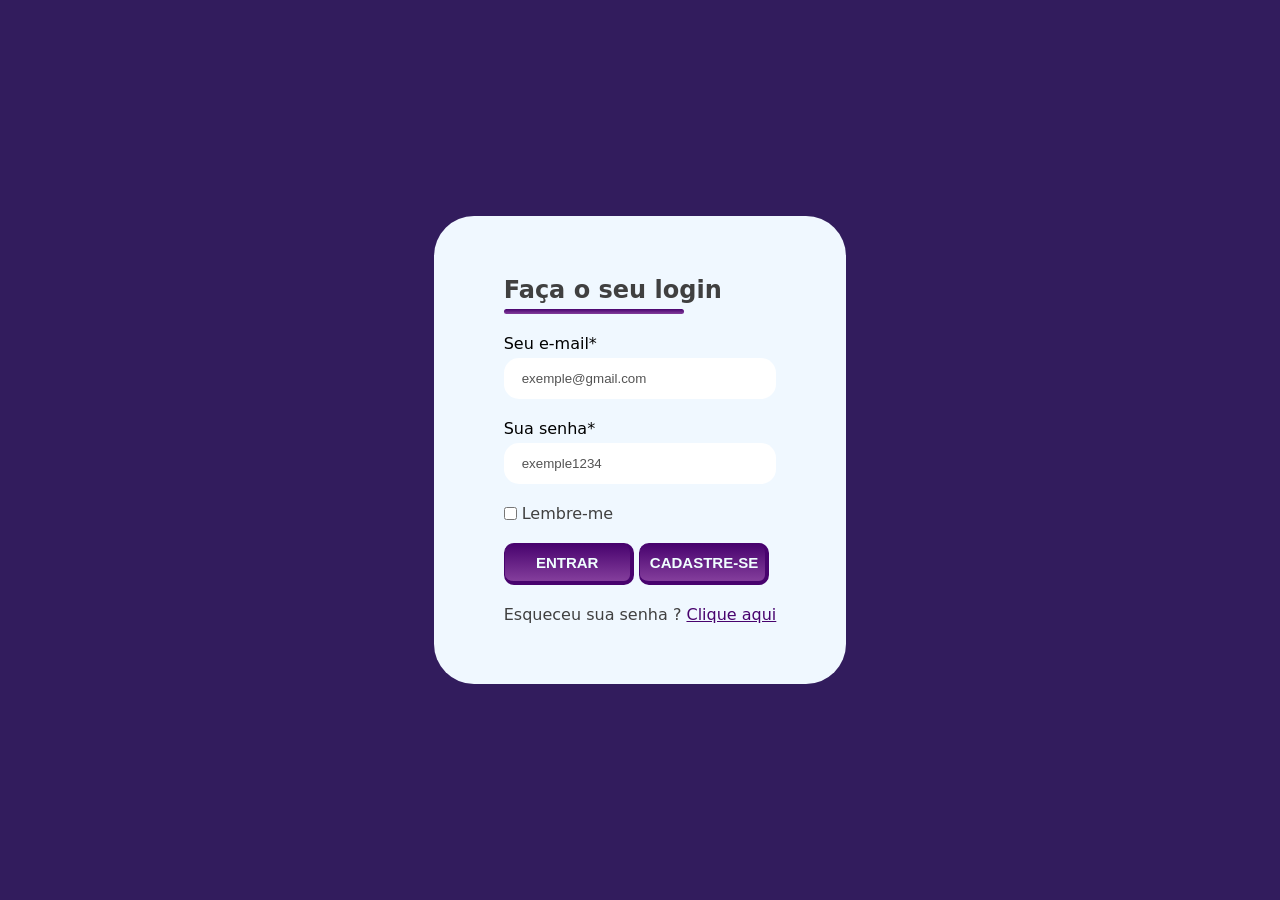
==== index.html @ a7edebd4 "version 0.07" ====
<!DOCTYPE html>
<html lang="pt-br">
<head>
    <meta charset="UTF-8">
    <meta name="viewport" content="width=device-width, initial-scale=1.0">
    <link rel="stylesheet" href="style.css">
    <title>Página de login</title>
</head>
<body>

    <form id="formulario" novalidate>
        <div class="titulo">
            <h1>Faça o seu login</h1>
            <div class="barra-horizontal">
        </div>
        </div>


        <div class="campo-input">
            <label for="email" >Seu e-mail* </label>
            <input type="text" id="email" placeholder="exemple@gmail.com" >
            <p id="mensagem-email"></p>

        </div>

        <div class="campo-input">
            <label for="password" >Sua senha* </label>
            <input maxlength="10" type="password" id="senha" placeholder="exemple1234" >
            <p id="mensagem-senha"></p>
        </div>
        <div class="lembrar-me">
            <input class="checkbox" type="checkbox">
            <p>Lembre-me </p>
        </div>
        <div id="mensagem"></div>
        <div class="butao">
        <button  type="submit">Entrar</button>
        <button  onclick="window.location.href='cadastrar_usuario.html'" type="button" >cadastre-se</button>
        </div>
    
        <div class="esqueceu-senha">
            <p>Esqueceu sua senha ? <a href="/sistema de login/recuperar_senha.html">Clique aqui</a></p>
        </div>

        
    </form>

</body>
<script src="tela_login.js">
    
</script>

</html>
---- style.css ----
*{

    margin: 0;
    padding: 0;
    box-sizing: border-box;
}

body{

    font-family: system-ui, -apple-system, BlinkMacSystemFont, 'Segoe UI', Roboto, Oxygen, Ubuntu, Cantarell, 'Open Sans', 'Helvetica Neue', sans-serif;
    color: #404040;
    display: flex;
    align-items: center;
    justify-content: center;
    background-color: blueviolet;
    height: 100vh;
    background-image: url(img/fundo\ roxo.png);
    background-size: cover;
    background-position: 50%;
    padding: 20px;
}
label{
    color: black;
}
form{

    display: flex;
    flex-direction: column;
    gap: 20px;
    padding: 60px 70px 60px 70px;
    background-color: aliceblue;
    border-radius: 40px;
}
.titulo{
    display: flex;
    flex-direction: column;
    gap: 5px;
}

.barra-horizontal{
    height: 5px;
    width: 180px;
    border-radius: 5px;
    background-image: linear-gradient(#48036E, #843E9C);
}

.campo-input{
    display: flex;
    flex-direction: column;
    gap: 5px;
}
.checkbox:active{
    transform: scale(0.70);
    transition: background-color 0.1s ease, transform 0.3s ease;

}
.checkbox{
    cursor: pointer;

}
.lembrar-me{
    display: flex;
    gap: 5px;

   

}

a{
    color: #48036E;

}

.subtitulo{
    display: flex;
    justify-content: center;
}

button{

    white-space: nowrap;

    width: 130px;
    padding: 10px;
    border-radius: 10px;

    background-image: linear-gradient(#48036E, #843E9C);
    border: solid 1px #48036E;
    border-right-width: 4px;
    border-bottom-width: 4px;
    font-size: 15px;
    color: azure;
    font-weight: 700;
    text-transform: uppercase;
    cursor: pointer;

}
button:focus{
    outline: none;
}
button:active{
    transform: scale(0.98);
}
input{
    padding: 13px 18px;
    border-radius: 15px;
    border: none;
    background-color: white;

}


input:active{
    transform: scale(0.94);
    background-color: #919191;
    transition: background-color 0.4s ease, transform 0.3s ease;
    cursor: pointer;
}

h1{
    font-size: 24px;


}

.esqueceu-senha{
    text-align: center;
}
#mensagem{
    display: none;
    padding: 15px;
    margin-top: 15px;
    border-radius: 8px;
    font-weight: bold;
}
#mensagem-email{
    display: none;
    padding: 15px;
    margin-top: 15px;
    border-radius: 8px;
    font-weight: bold;
}
#mensagem-senha{
    display: none;
    padding: 15px;
    margin-top: 15px;
    border-radius: 8px;
    font-weight: bold;
}

.erro{
    display: flex !important;
    margin: 0px !important;
    background-color: transparent;
    color: red;
    border: none;
    outline: none;
    padding: 0px !important;
}
.sucesso{
    display: block !important;
    background-color: #d4edda;
    color: #155724;
    border: 1px solid #28a745;
}

input::placeholder {
    color: #535353 !important;

}

input.erro::placeholder {

    color: red !important;


}
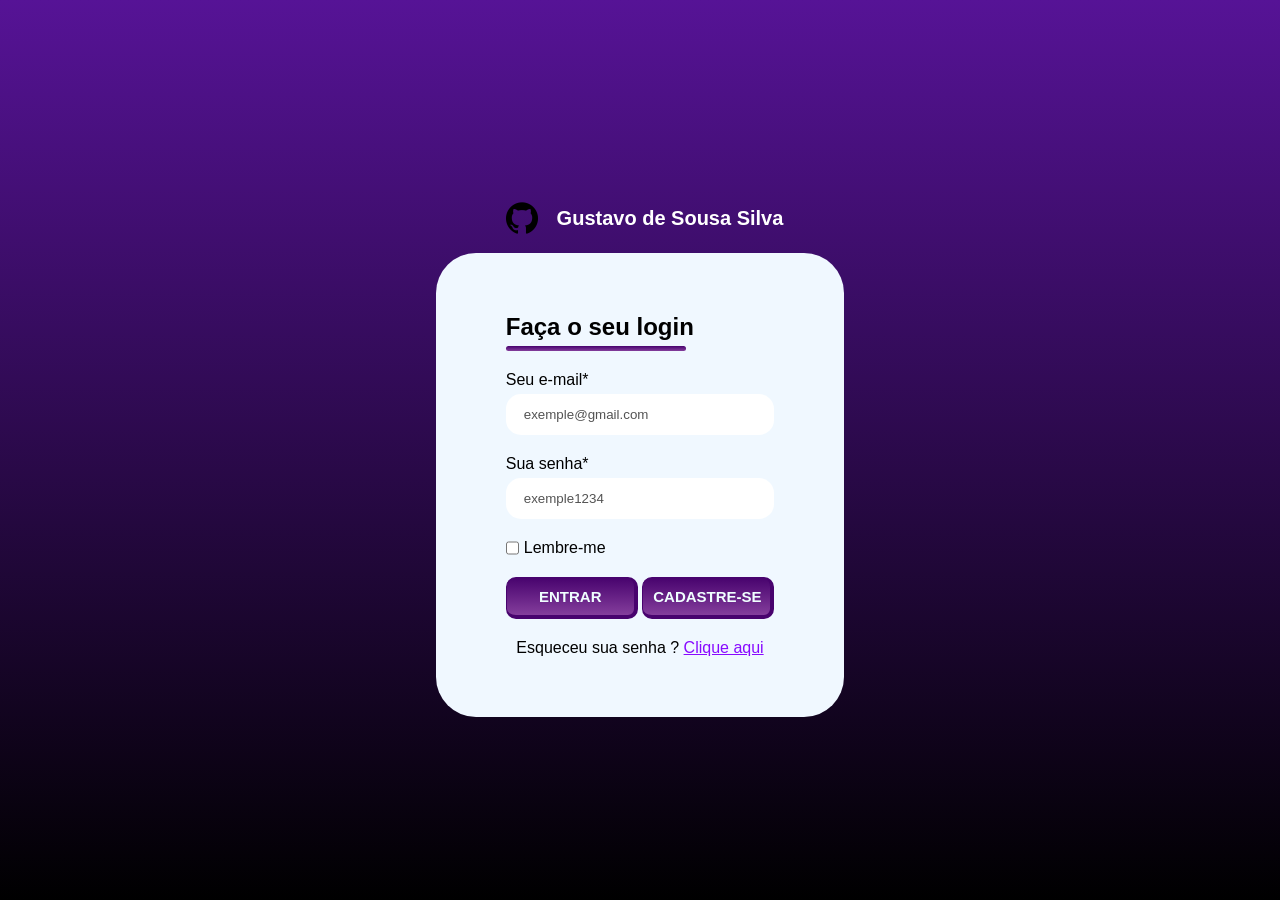
==== commit 49ac3450: "version 0.09" ====
--- a/index.html
+++ b/index.html
@@ -6,48 +6,53 @@
     <link rel="stylesheet" href="style.css">
     <title>Página de login</title>
 </head>
-<body>
-
-    <form id="formulario" novalidate>
-        <div class="titulo">
-            <h1>Faça o seu login</h1>
-            <div class="barra-horizontal">
+<body class="background">
+    <div class="container">
+        <div class="title">
+            <img src="img/github.png" >
+            <h1><a href="https://github.com/Gustavo-De-Sousa">Gustavo de Sousa Silva</a></h1>
         </div>
-        </div>
+        <form id="formulario" novalidate>
+            <div class="titulo">
+                <h1>Faça o seu login</h1>
+                <div class="barra-horizontal">
+            </div>
+            </div>
 
 
-        <div class="campo-input">
-            <label for="email" >Seu e-mail* </label>
-            <input type="text" id="email" placeholder="exemple@gmail.com" >
-            <p id="mensagem-email"></p>
+            <div class="campo-input">
+                <label for="email" >Seu e-mail* </label>
+                <input type="text" id="email" placeholder="exemple@gmail.com" >
+                <p id="mensagem-email"></p>
 
-        </div>
+            </div>
 
-        <div class="campo-input">
-            <label for="password" >Sua senha* </label>
-            <input maxlength="10" type="password" id="senha" placeholder="exemple1234" >
-            <p id="mensagem-senha"></p>
-        </div>
-        <div class="lembrar-me">
-            <input class="checkbox" type="checkbox">
-            <p>Lembre-me </p>
-        </div>
-        <div id="mensagem"></div>
-        <div class="butao">
-        <button  type="submit">Entrar</button>
-        <button  onclick="window.location.href='cadastrar_usuario.html'" type="button" >cadastre-se</button>
-        </div>
-    
-        <div class="esqueceu-senha">
-            <p>Esqueceu sua senha ? <a href="/sistema de login/recuperar_senha.html">Clique aqui</a></p>
-        </div>
+            <div class="campo-input">
+                <label for="password" >Sua senha* </label>
+                <input maxlength="10" type="password" id="senha" placeholder="exemple1234" >
+                <p id="mensagem-senha"></p>
+            </div>
+            <div class="lembrar-me">
+                <input class="checkbox" type="checkbox">
+                <p>Lembre-me </p>
+            </div>
+            <div id="mensagem"></div>
+            <div class="butao">
+            <button  type="submit">Entrar</button>
+            <button  type="button" >cadastre-se</button>
+            </div>
+        
+            <div class="esqueceu-senha">
+                <p>Esqueceu sua senha ? <a href="recuperar_senha.html">Clique aqui</a></p>
+            </div>
 
-        
-    </form>
+
+        </form>
+     </div>
 
 </body>
 <script src="tela_login.js">
     
 </script>
 
-</html>+</html>
--- a/style.css
+++ b/style.css
@@ -4,7 +4,57 @@
     padding: 0;
     box-sizing: border-box;
 }
-
+.background{
+
+    background-image: linear-gradient(0deg, black, rgb(86, 19, 150));
+    height: 100vh;
+    color: rgb(0, 0, 0);
+    font-family: Arial, Helvetica, sans-serif;
+}
+@media (max-width: 768px) {
+    body {
+        background-color: blueviolet;
+        padding: 10px;
+    }
+.butao {
+    display: flex;
+    flex-direction: row !important;
+    justify-content: center;
+    align-items: center;
+    gap: 10px;
+    flex-wrap: nowrap;
+}
+}
+
+.butao button {
+    flex: 1;
+    width: 132px;
+    min-width: 0;
+}
+.container{
+    display: flex;
+    flex-direction: column;
+}
+.title{
+    display: flex;
+    padding: 10px;
+    align-items: center;
+    justify-content: center;
+    gap: 10px;
+
+}
+.title a{
+        color: white;
+        text-decoration: none;
+}
+.title h1{
+    font-size: 20px;
+}
+img{
+    padding: 9px;
+    width: 50px;
+
+}
 body{
 
     font-family: system-ui, -apple-system, BlinkMacSystemFont, 'Segoe UI', Roboto, Oxygen, Ubuntu, Cantarell, 'Open Sans', 'Helvetica Neue', sans-serif;
@@ -67,7 +117,7 @@
 }
 
 a{
-    color: #48036E;
+    color: #880aff;
 
 }
 
@@ -174,4 +224,4 @@
     color: red !important;
 
 
-}
+}
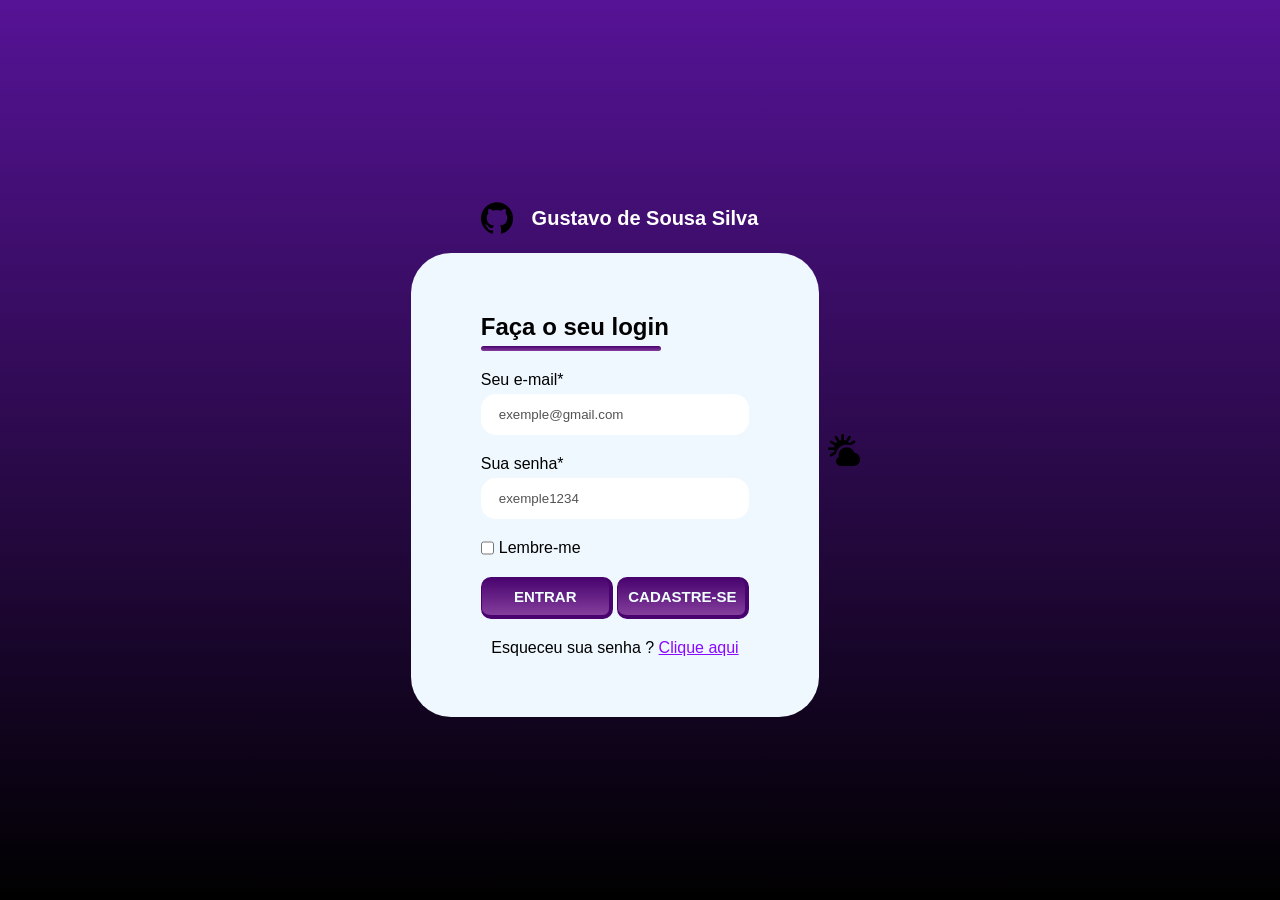
==== commit fbb9acf1: "version 0.12" ====
--- a/index.html
+++ b/index.html
@@ -37,9 +37,10 @@
                 <p>Lembre-me </p>
             </div>
             <div id="mensagem"></div>
-            <div class="butao">
+            <div class="botao">
             <button  type="submit">Entrar</button>
-            <button  type="button" >cadastre-se</button>
+            <button  type="button" id="abrir-tela">cadastre-se</button>
+
             </div>
         
             <div class="esqueceu-senha">
@@ -47,12 +48,54 @@
             </div>
 
 
+
         </form>
+    
      </div>
+<img src="img/sol-nuvem (1).png" class="white-mode">
+<img src="img/sol-nuvem.png" class="dark-mode">
+    <div id="modal" class="modal">
+        <div class="modal-conteudo">
+            <h2>cadastre-se</h2>
+            <p>Preencha seus dados para criar uma conta.</p>
 
+            <div class="campo-input-nome">
+                <label for="nome" >Nome* </label>
+                <input type="text" id="nome" placeholder="Eitor" >
+                <p id="mensagem-nome"></p>
+                <label for="sobrenome" >Sobrenome* </label>
+                <input type="text" id="sobrenome" placeholder="Ferreira" >
+
+            </div>
+
+            <div class="campo-input-email">
+                <label for="email" >Seu e-mail* </label>
+                <input type="text" id="email" placeholder="exemple@gmail.com" >
+                <p id="mensagem-email"></p>
+
+            </div>
+
+            <div class="campo-input-senha">
+                <label for="password" >Crie uma senha* </label>
+                <input maxlength="10" type="password" id="senha" placeholder="exemple1234" >
+
+                <label for="password" >Confirmar sua senha* </label>
+                <input maxlength="10" type="password" id="senha" placeholder="exemple1234" >
+                <p id="mensagem-senha"></p>
+            </div>
+            <div class="botao">
+                <button type="button" id="fecharModal">
+                    Fechar
+                </button>
+                <button type="button" id="Cadastrar">
+                    Cadastrar
+                </button>
+            </div>
+        </div>
+    </div>
+    <script src="js/tela_login.js" defer></script>
+    <script src="js/tela_cadastro.js" defer></script>
 </body>
-<script src="tela_login.js">
-    
-</script>
+
 
 </html>
--- a/style.css
+++ b/style.css
@@ -16,17 +16,23 @@
         background-color: blueviolet;
         padding: 10px;
     }
-.butao {
-    display: flex;
-    flex-direction: row !important;
-    justify-content: center;
-    align-items: center;
-    gap: 10px;
-    flex-wrap: nowrap;
-}
-}
-
-.butao button {
+
+    .botao {
+        display: flex;
+        flex-direction: row;
+        justify-content: center;
+        align-items: center;
+        gap: 10px;
+        flex-wrap: nowrap;
+    }
+
+    .botao button {
+        flex: 1;
+        width: auto;
+        min-width: 0;
+    }
+}
+.botao button {
     flex: 1;
     width: 132px;
     min-width: 0;
@@ -55,6 +61,7 @@
     width: 50px;
 
 }
+
 body{
 
     font-family: system-ui, -apple-system, BlinkMacSystemFont, 'Segoe UI', Roboto, Oxygen, Ubuntu, Cantarell, 'Open Sans', 'Helvetica Neue', sans-serif;
@@ -197,15 +204,26 @@
     border-radius: 8px;
     font-weight: bold;
 }
-
+.erro-email{
+    background-color: transparent;
+    display: flex !important;
+    margin: 0px !important;
+    color: red;
+    border: none;
+    outline: none;
+    padding: 3px 0px  0px 0px!important;
+    gap: 3px;
+    font-size: 12px;
+}
 .erro{
     display: flex !important;
     margin: 0px !important;
-    background-color: transparent;
+    background-color: rgb(224, 222, 222);
     color: red;
     border: none;
     outline: none;
-    padding: 0px !important;
+    padding: 15px 18px !important;
+    gap: 5px;
 }
 .sucesso{
     display: block !important;
@@ -220,8 +238,121 @@
 }
 
 input.erro::placeholder {
-
-    color: red !important;
-
-
+    color: rgb(241, 109, 109) !important;
+}
+
+#modal {
+    display: none;
+
+}
+
+#modal.modal-activo {
+
+    position: fixed;
+    inset: 0;
+    z-index: 1000;
+
+    background-color: rgba(0, 0, 0, 0.5);
+    backdrop-filter: blur(5px);
+
+    display: flex;
+    justify-content: center;
+    align-items: center;
+
+
+}
+
+.modal-conteudo {
+    
+    background-color: white; 
+    font-family: Arial, Helvetica, sans-serif;
+    padding: 25px;
+    border-radius: 12px;
+    text-align: center;
+
+    display: flex;
+    flex-direction: column;
+    gap: 15px;
+}
+
+.modal-conteudo button{
+    flex: 1;
+    width: 132px;
+    min-width: 0;
+}
+
+.modal-conteudo label{
+    display: flex;
+    justify-content: start;
+
+}
+
+.modal-conteudo input{
+    background-color: rgb(224, 222, 222);
+
+}
+
+.campo-input-nome input{
+    display: flex;
+    justify-content: center;
+    flex-direction: row;
+    margin: 5px 0px 15px 5px;
+    width: 59%;
+    
+}
+.campo-input-nome label{
+    width: 20%;
+
+}
+.campo-input-nome #nome{
+        width: 40%;
+
+
+}
+.campo-input-nome #sobrenome{
+        width: 60%;
+
+
+}
+
+.white-mode{
+    
+}
+.dark-mode{
+    display: none;
+}
+.campo-input-email input{
+    display: flex;
+    flex-direction: column;
+    margin: 5px 0px 15px 5px;
+    width: 70%;
+}
+.campo-input-senha input{
+    display: flex;
+    flex-direction: column;
+    margin: 5px 0px 15px 5px;
+    width: 70%;
+
+}
+.modal-conteudo h2{
+    font-weight: 700;
+    text-transform: uppercase;
+}
+
+.nextprev a.quest-entry:link, .nextprev a.quest-entry:visited {
+    position: relative;
+    display: inline-block;
+    height: 44px;
+    padding: 0 24px;
+    border: 2px solid #a3cffb;
+    border-radius: 0;
+    background-color: #dfeefe;
+    color: #292524;
+    box-shadow: -5px 19px 0 -4px #000000;
+    font-family: "PS2P", monospace;
+    font-size: 10px;
+    line-height: 40px;
+    text-transform: uppercase;
+    text-decoration: none;
+    white-space: nowrap;
 }
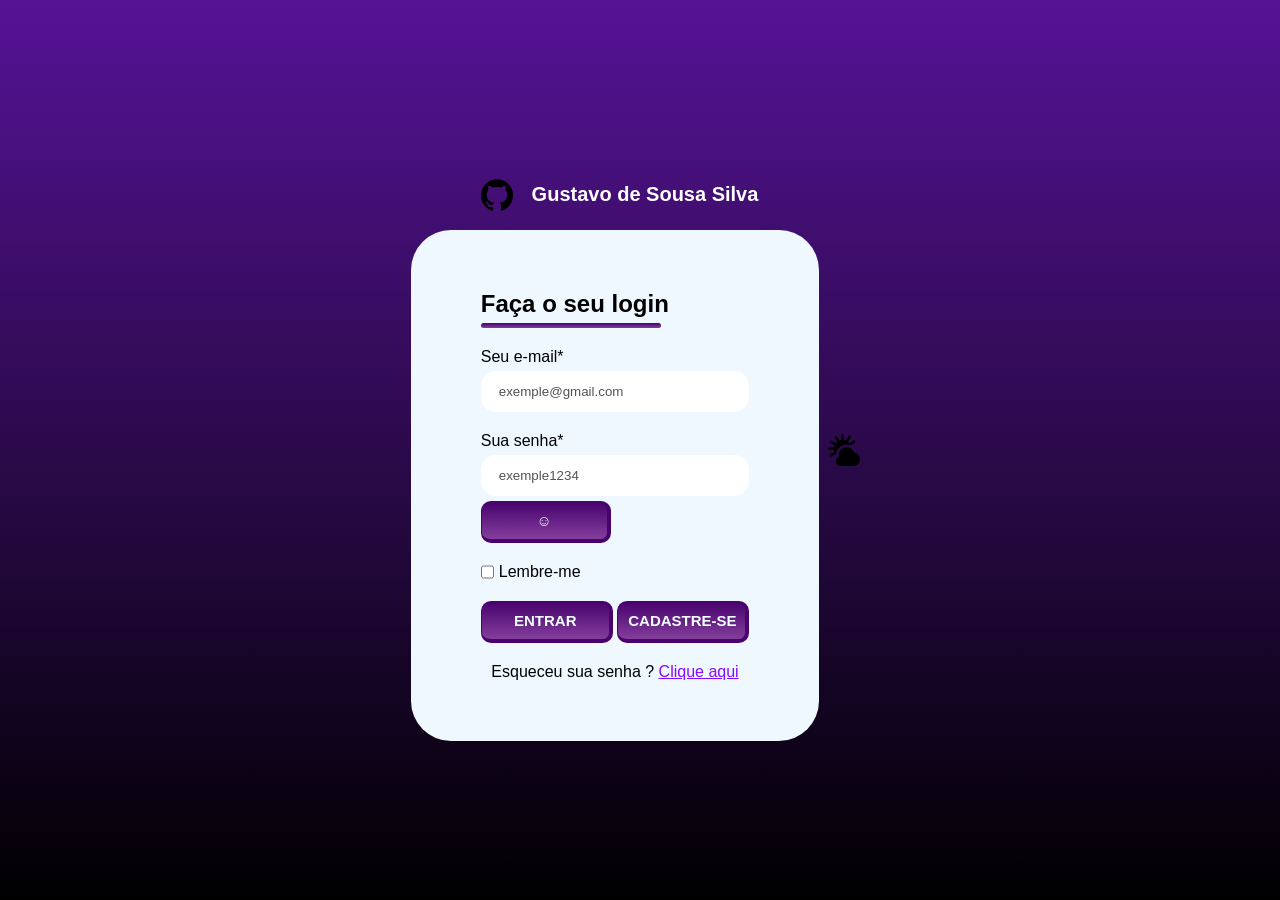
==== commit 09a38cf6: "Atualizar o index.html" ====
--- a/index.html
+++ b/index.html
@@ -30,6 +30,8 @@
             <div class="campo-input">
                 <label for="password" >Sua senha* </label>
                 <input maxlength="10" type="password" id="senha" placeholder="exemple1234" >
+                <button  type="button" id="exibir_senha">☺️</button>
+
                 <p id="mensagem-senha"></p>
             </div>
             <div class="lembrar-me">
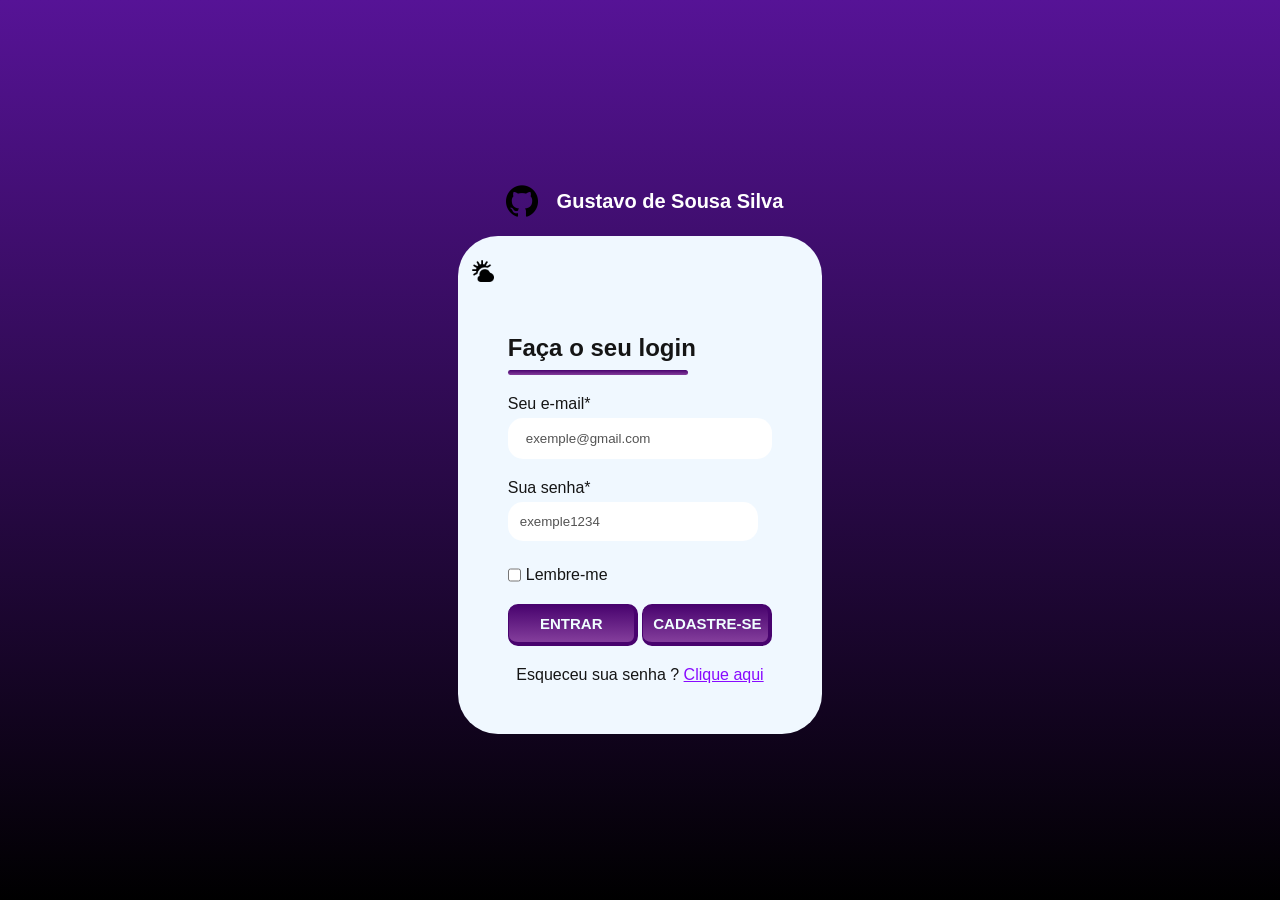
==== commit b5ce5ae3: "atualização 0.14 adicionado a funcao de  tocar a cor e vizualizar a senha" ====
--- a/index.html
+++ b/index.html
@@ -13,7 +13,19 @@
             <h1><a href="https://github.com/Gustavo-De-Sousa">Gustavo de Sousa Silva</a></h1>
         </div>
         <form id="formulario" novalidate>
+
             <div class="titulo">
+                <div class="botao-tema">
+
+                    <button id="botao-tema-escuro" type="button">
+                        <img src="img/sol-nuvem (1).png" alt="Ativar tema escuro">
+                    </button>
+
+                    <button id="botao-tema-claro" type="button">
+                        <img src="img/sol-nuvem.png" alt="Ativar tema claro">
+                    </button>
+
+                </div>
                 <h1>Faça o seu login</h1>
                 <div class="barra-horizontal">
             </div>
@@ -27,11 +39,10 @@
 
             </div>
 
-            <div class="campo-input">
+            <div class="campo-senha">
                 <label for="password" >Sua senha* </label>
                 <input maxlength="10" type="password" id="senha" placeholder="exemple1234" >
-                <button  type="button" id="exibir_senha">☺️</button>
-
+                <button type="button" id="vizualizar"><img src="img/estrabismo.png" alt=""></button>
                 <p id="mensagem-senha"></p>
             </div>
             <div class="lembrar-me">
@@ -40,8 +51,8 @@
             </div>
             <div id="mensagem"></div>
             <div class="botao">
-            <button  type="submit">Entrar</button>
-            <button  type="button" id="abrir-tela">cadastre-se</button>
+            <button  type="submit" class="button">Entrar</button>
+            <button  type="button" id="abrir-tela" class="button">cadastre-se</button>
 
             </div>
         
@@ -54,8 +65,7 @@
         </form>
     
      </div>
-<img src="img/sol-nuvem (1).png" class="white-mode">
-<img src="img/sol-nuvem.png" class="dark-mode">
+
     <div id="modal" class="modal">
         <div class="modal-conteudo">
             <h2>cadastre-se</h2>
@@ -86,10 +96,10 @@
                 <p id="mensagem-senha"></p>
             </div>
             <div class="botao">
-                <button type="button" id="fecharModal">
+                <button class="button" type="button" id="fecharModal">
                     Fechar
                 </button>
-                <button type="button" id="Cadastrar">
+                <button class="button" type="button" id="Cadastrar">
                     Cadastrar
                 </button>
             </div>
--- a/style.css
+++ b/style.css
@@ -11,6 +11,21 @@
     color: rgb(0, 0, 0);
     font-family: Arial, Helvetica, sans-serif;
 }
+
+:root {
+    --fundo: aliceblue;
+    --texto: #151515;
+    --cartao: #eeeeee;
+    --fundo-pagina: blueviolet;
+}
+
+body.dark-mode {
+    --fundo: #25253a;
+    --texto: #ffffff;
+    --cartao: #10101c;
+    --fundo-pagina: #10101c;
+}
+
 @media (max-width: 768px) {
     body {
         background-color: blueviolet;
@@ -26,13 +41,24 @@
         flex-wrap: nowrap;
     }
 
-    .botao button {
+     .button {
         flex: 1;
         width: auto;
         min-width: 0;
     }
 }
-.botao button {
+
+#vizualizar{
+    position: absolute;
+    background-color: transparent;
+    border: none;
+    top: 18px;
+
+}
+p{
+    color: var(--texto);
+}
+.button {
     flex: 1;
     width: 132px;
     min-width: 0;
@@ -56,28 +82,33 @@
 .title h1{
     font-size: 20px;
 }
+img:hover{
+    transform: scale(1.05);
+}
 img{
     padding: 9px;
     width: 50px;
 
 }
 
-body{
-
-    font-family: system-ui, -apple-system, BlinkMacSystemFont, 'Segoe UI', Roboto, Oxygen, Ubuntu, Cantarell, 'Open Sans', 'Helvetica Neue', sans-serif;
-    color: #404040;
+body {
+    font-family: system-ui, sans-serif;
+    color: var(--texto);
+
     display: flex;
     align-items: center;
     justify-content: center;
-    background-color: blueviolet;
-    height: 100vh;
-    background-image: url(img/fundo\ roxo.png);
-    background-size: cover;
-    background-position: 50%;
+
+    background-color: var(--fundo-pagina);
+    background-image: none;
+
+    min-height: 100vh;
     padding: 20px;
+
+    transition: background-color 0.4s ease, color 0.4s ease;
 }
 label{
-    color: black;
+    color: var(--texto);
 }
 form{
 
@@ -85,13 +116,18 @@
     flex-direction: column;
     gap: 20px;
     padding: 60px 70px 60px 70px;
-    background-color: aliceblue;
+    background-color: var(--fundo);
     border-radius: 40px;
 }
+
+#formulario{
+    padding: 50px;
+}
 .titulo{
     display: flex;
     flex-direction: column;
-    gap: 5px;
+    gap: 8px;
+
 }
 
 .barra-horizontal{
@@ -118,14 +154,10 @@
 .lembrar-me{
     display: flex;
     gap: 5px;
-
-   
-
 }
 
 a{
     color: #880aff;
-
 }
 
 .subtitulo{
@@ -133,7 +165,7 @@
     justify-content: center;
 }
 
-button{
+.button{
 
     white-space: nowrap;
 
@@ -152,10 +184,10 @@
     cursor: pointer;
 
 }
-button:focus{
+.button:focus{
     outline: none;
 }
-button:active{
+.button:active{
     transform: scale(0.98);
 }
 input{
@@ -176,8 +208,12 @@
 
 h1{
     font-size: 24px;
-
-
+    color: var(--texto);
+
+
+}
+h2{
+    color: var(--texto);
 }
 
 .esqueceu-senha{
@@ -215,6 +251,7 @@
     gap: 3px;
     font-size: 12px;
 }
+
 .erro{
     display: flex !important;
     margin: 0px !important;
@@ -264,7 +301,7 @@
 
 .modal-conteudo {
     
-    background-color: white; 
+    background-color: var(--fundo); 
     font-family: Arial, Helvetica, sans-serif;
     padding: 25px;
     border-radius: 12px;
@@ -314,12 +351,47 @@
 
 
 }
-
-.white-mode{
-    
-}
-.dark-mode{
+.botao-tema {
+    position: relative;
+    width: 40px;
+    height: 40px;
+}
+
+#botao-tema-claro:hover,
+#botao-tema-escuro:hover{
+    transform: scale(1.35) ;
+}
+
+#botao-tema-claro,
+#botao-tema-escuro {
+    position: absolute;
+    top: -35px;
+    left: -45px;
+
+    width: 40px;
+    height: 40px;
+
+    background: transparent;
+    border: none;
+    padding: 0;
+
+    cursor: pointer;
+}
+
+#botao-tema-claro img,
+#botao-tema-escuro img {
+    width: 100%;
+    height: 100%;
+    object-fit: contain;
+}
+
+/* Estado inicial */
+#botao-tema-claro {
     display: none;
+}
+
+#botao-tema-escuro {
+    display: block;
 }
 .campo-input-email input{
     display: flex;
@@ -338,21 +410,24 @@
     font-weight: 700;
     text-transform: uppercase;
 }
-
-.nextprev a.quest-entry:link, .nextprev a.quest-entry:visited {
+.campo-senha{
     position: relative;
-    display: inline-block;
-    height: 44px;
-    padding: 0 24px;
-    border: 2px solid #a3cffb;
-    border-radius: 0;
-    background-color: #dfeefe;
-    color: #292524;
-    box-shadow: -5px 19px 0 -4px #000000;
-    font-family: "PS2P", monospace;
-    font-size: 10px;
-    line-height: 40px;
-    text-transform: uppercase;
-    text-decoration: none;
-    white-space: nowrap;
+    width: 250px;
+}
+.campo-senha input{
+    width: 100%;
+    margin: 5px 0px 5px 0px;
+    padding: 12px 40px 12px 12px ;
+    box-sizing: border-box;
+}
+
+.campo-senha button{
+    position: absolute;
+    font-size: 20px;
+    right: 10px;
+    top: 45%;
+
+    border: none;
+    background: transparent;
+    cursor: pointer;
 }
